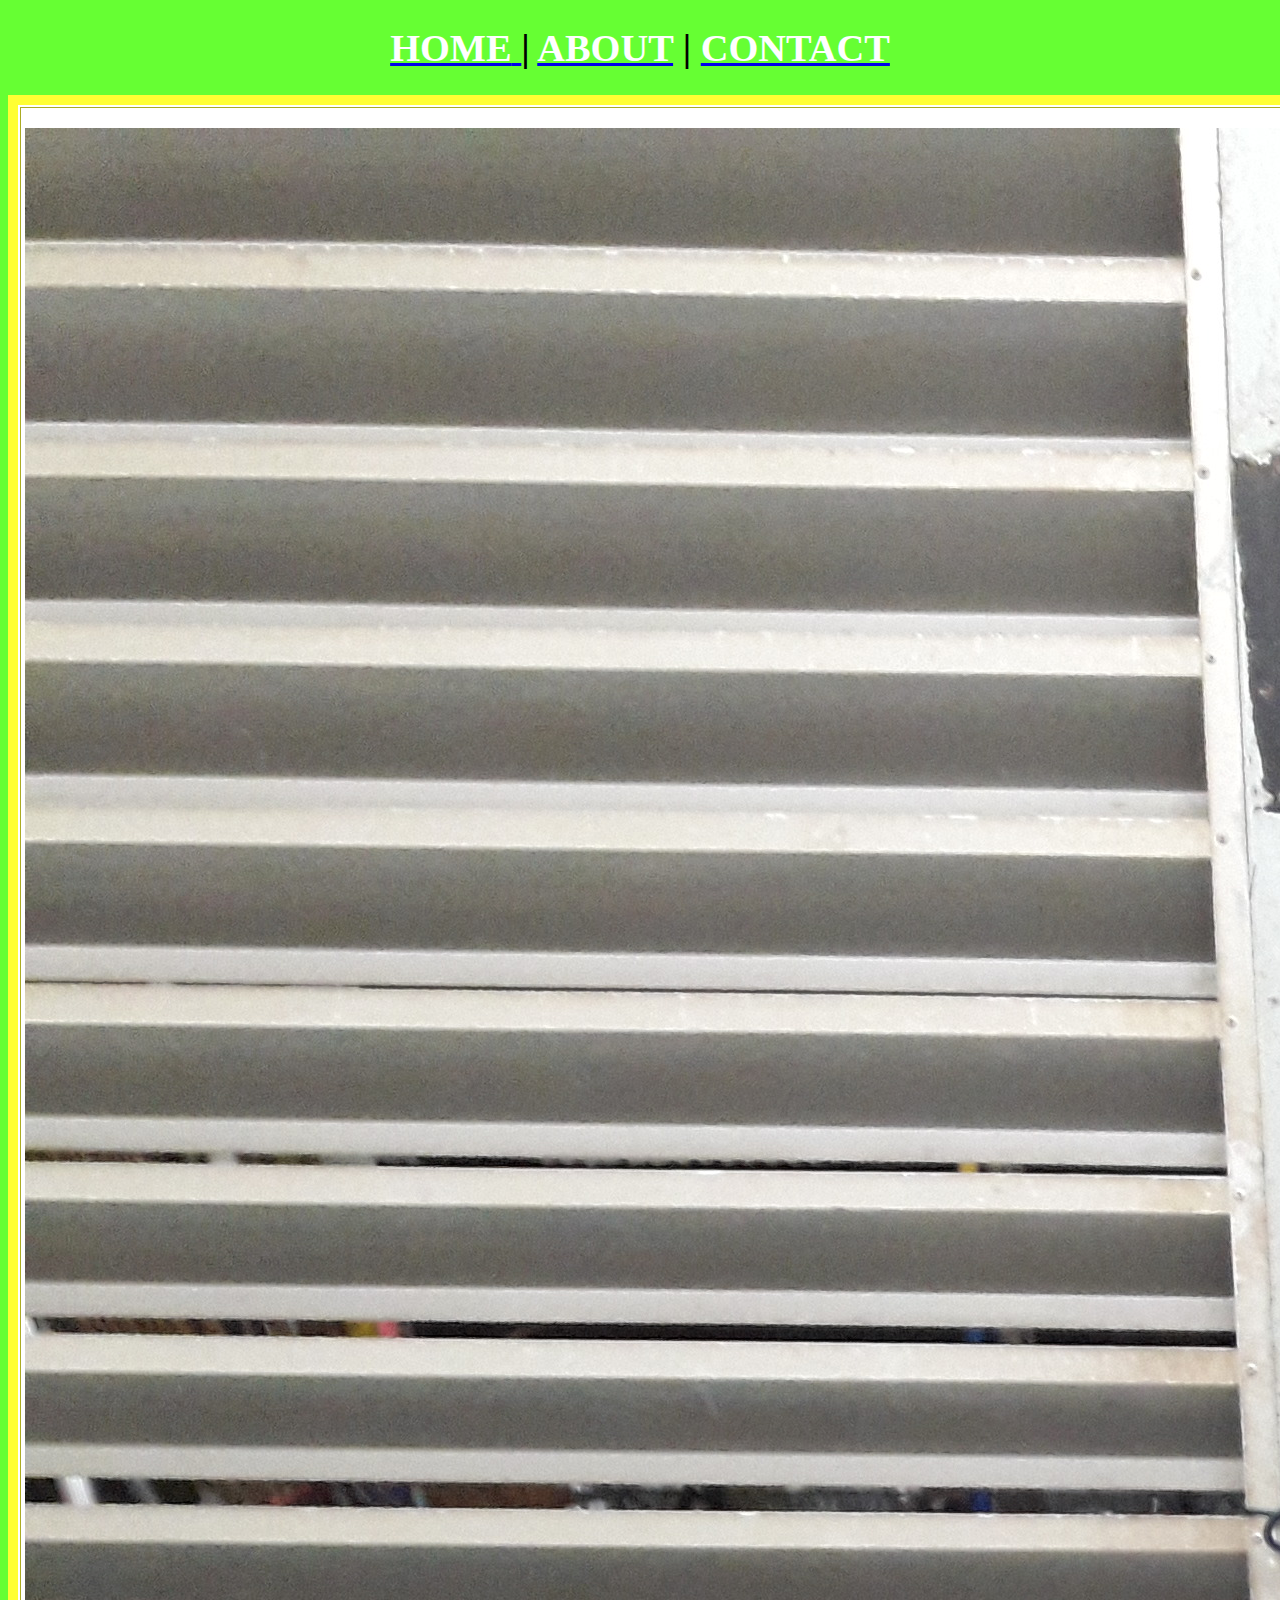
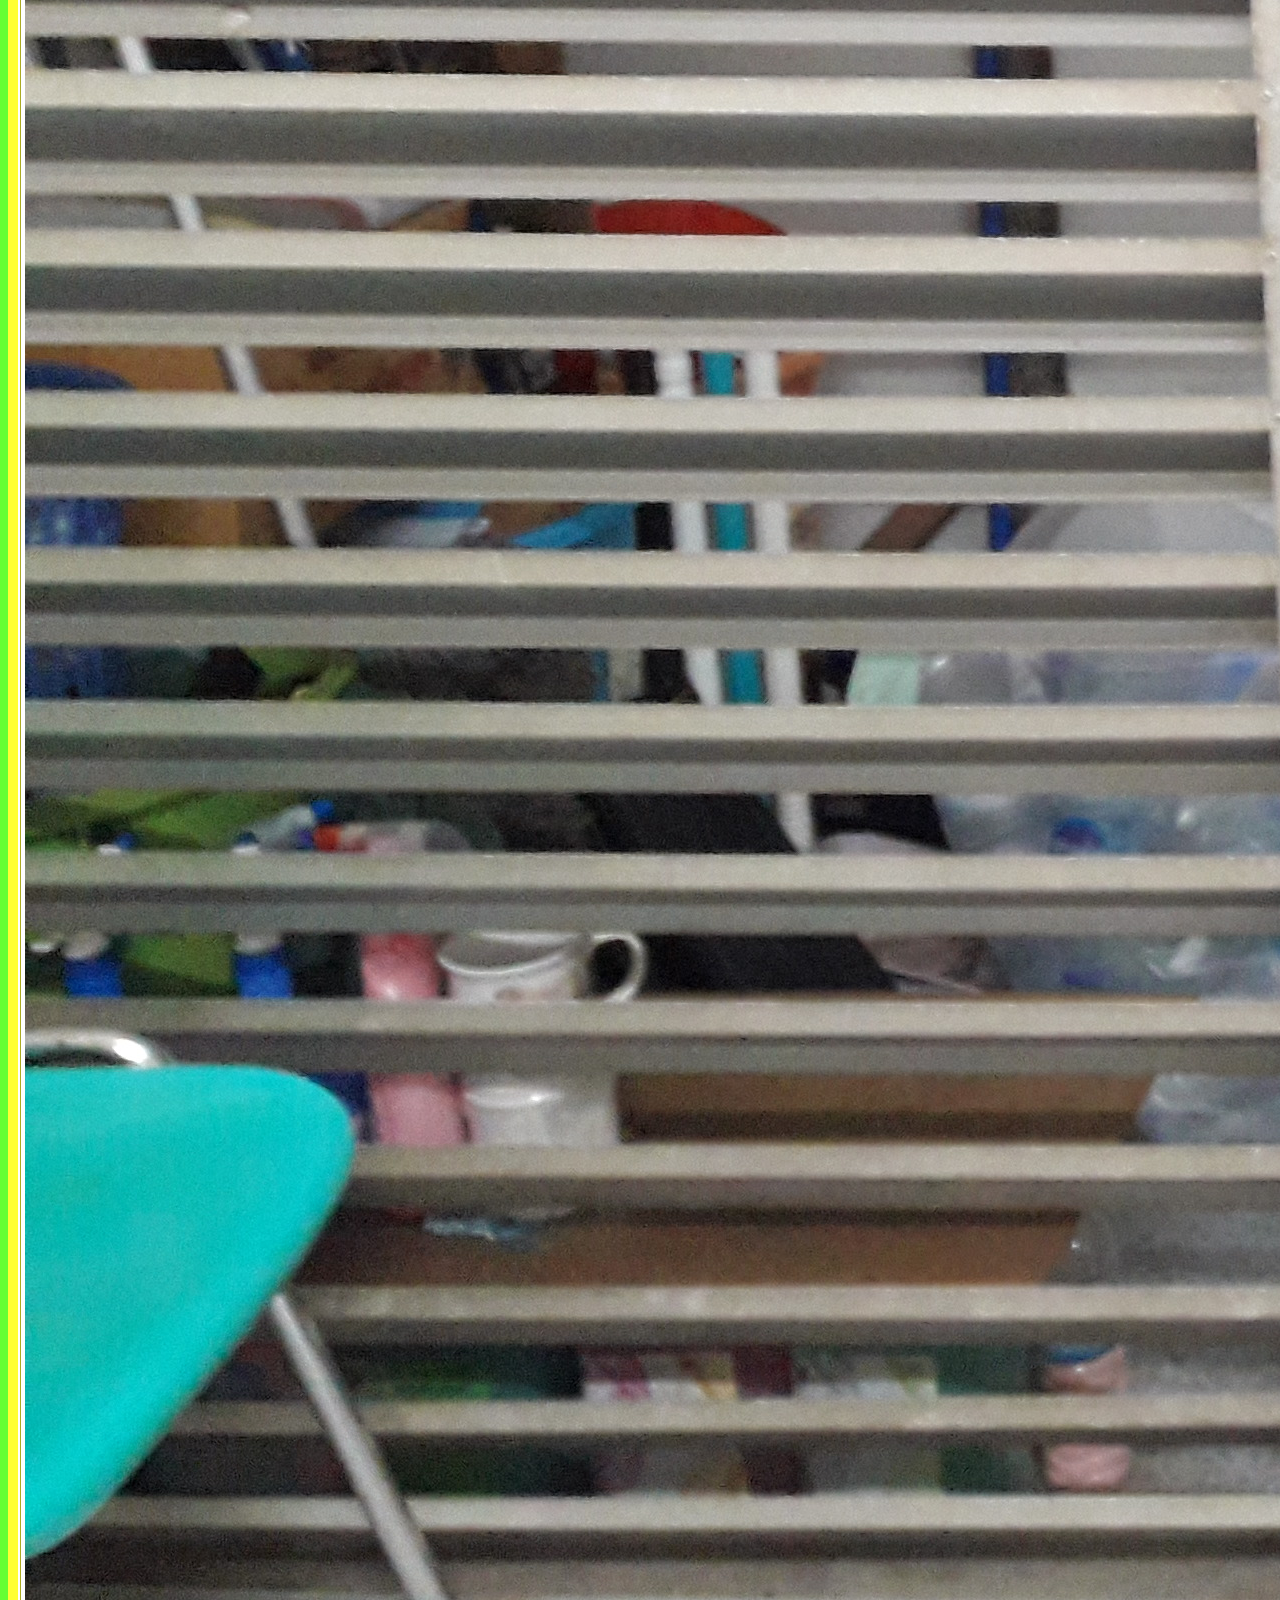
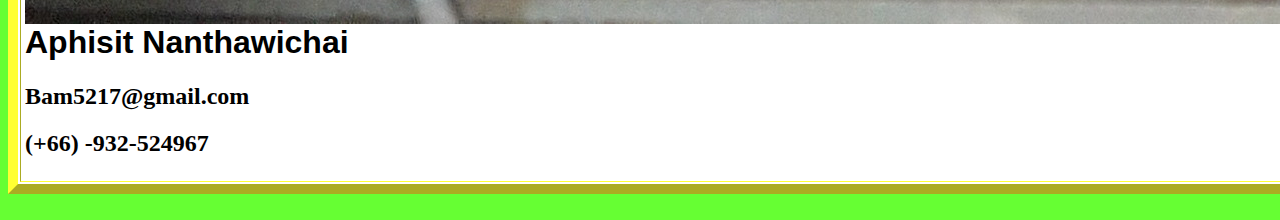
==== contact.html @ 78a828a6 "try" ====
<!DOCTYPE html>
<html lang="en">
<head>
    <meta charset="UTF-8">
    <meta name="viewport" content="width=device-width, initial-scale=1.0">
    <meta http-equiv="X-UA-Compatible" content="ie=edge">
    <link type="text/css" rel="stylesheet" href="css/style.css"/>
    <title>contact</title>
</head>
<body bgcolor="66FF33">
    <div id = "menu" align = "middle">
        <h1><a href = "index.html"><font color =  "white"> HOME</font> </a> | 
        <a href = "gallery.html"><font color = "white">ABOUT</font></a> | 
        <a href = "contact.html"><font color =  "white">CONTACT</font></a></h1>
     </div>

    <center> 
    <table id ="tb" border = "10" width = "1300" height = "200" >
        <tr>
            <td>
                <center>
                <table id ="tb1" border = "0" width = "1200" height = "200">
                    <tr>
                        <td>
                        <p><img src="pic/rename.jpg" alt="hey"  align = "right"></p>
                        <font face ="Comic sans MS"><h1  id="name"> Aphisit Nanthawichai </h1>
                        <h2 id="email">Bam5217@gmail.com</h2>
                        <h2 id="numphone">(+66) -932-524967</h2></font>
                        </td>
                    </tr>
                </table>
            </center>
            </td>
        </tr>
    </table><br>

    <!-- <table id ="cntact" border= "2" width = "1300" height = "200" >
        <tr>
            <td>
                <center>
                    <table border = "0" width = "2000" height = "200">
                        <tr>
                            <td>
                                <h2 id="inf">
                                    <font face = "Comic sans MS">

                                    </font>
                                </h2>
                            </td>
                        </tr>

                    </table>
                </center>
            </td>
        </tr>











    </table> -->

    </center>
</body>
</html>
---- css/style.css ----
/* body {
    background-color: #990000;
} */
#name {
    font-family: 'Gill Sans', 'Gill Sans MT', Calibri, 'Trebuchet MS', sans-serif;
    font-size:xx-large;
    /* color: white; */
}
#menu {
    font-size: larger;
    
}


#tb {
    background-color: white;
    border-color: #FFFF33;

}
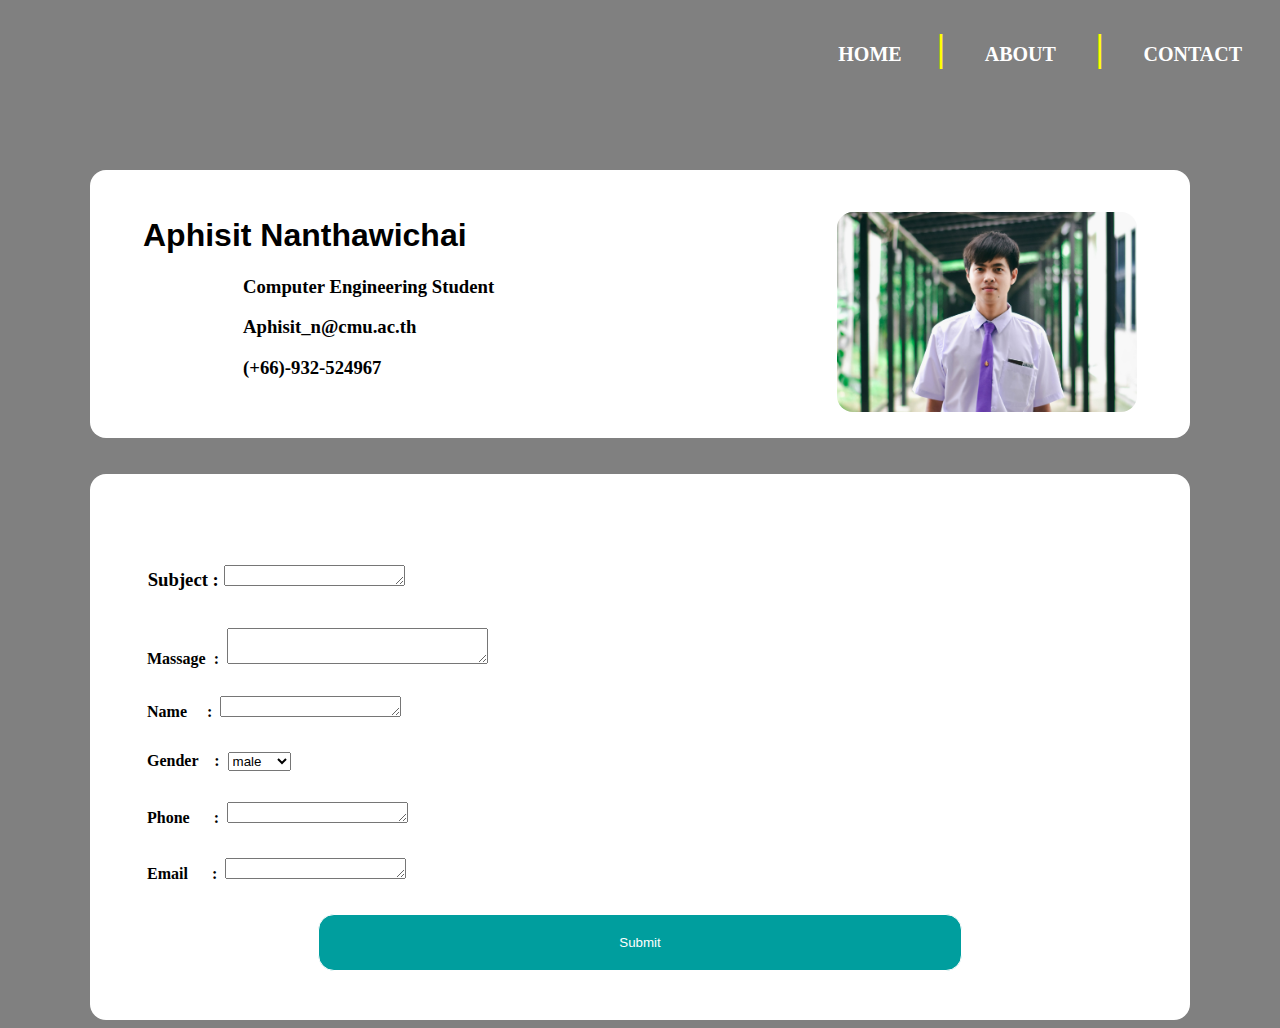
==== commit 0eeb0d94: "hw1" ====
--- a/contact.html
+++ b/contact.html
@@ -7,65 +7,74 @@
     <link type="text/css" rel="stylesheet" href="css/style.css"/>
     <title>contact</title>
 </head>
-<body bgcolor="66FF33">
-    <div id = "menu" align = "middle">
-        <h1><a href = "index.html"><font color =  "white"> HOME</font> </a> | 
-        <a href = "gallery.html"><font color = "white">ABOUT</font></a> | 
-        <a href = "contact.html"><font color =  "white">CONTACT</font></a></h1>
+<body bgcolor="gray">
+    <div id = "menu" align = "right" >
+        <h1><a href = "index.html"> HOME</font> </a> | 
+        <a href = "gallery.html">ABOUT</font></a> | 
+        <a href = "contact.html">CONTACT</font></a></h1>
      </div>
 
-    <center> 
-    <table id ="tb" border = "10" width = "1300" height = "200" >
+     <center>
+        <table id ="tb1" border = "0" width = "1100" height = "200">
+            <tr>
+                <td>
+                    <center>
+                        <table border="0" width = "1000" height = "100">
+                            <tr>
+                                <td>
+                                    <p><img src="pic/1-623.jpg" alt="hey" width = "300px" height = "200px" align = "right"></p>
+                                    <font face ="Comic sans MS"><h1  id="name"> Aphisit Nanthawichai </h1>
+                                    <h3>Computer Engineering Student</h3>
+                                    <h3 id="email" ><a href="mailto:Aphisit_n@cmu.ac.th">Aphisit_n@cmu.ac.th</a></h3>
+                                    <h3 id="numphone">(+66)-932-524967</h3></font>
+                                </td>
+                            </tr
+                        ></table>
+                    </center>
+                </td>
+            </tr>
+        </table><br></center>
+        <center><br>
+
+    <table id ="contact" border= "0" width = "1100" height = "200" >
         <tr>
             <td>
                 <center>
-                <table id ="tb1" border = "0" width = "1200" height = "200">
-                    <tr>
-                        <td>
-                        <p><img src="pic/rename.jpg" alt="hey"  align = "right"></p>
-                        <font face ="Comic sans MS"><h1  id="name"> Aphisit Nanthawichai </h1>
-                        <h2 id="email">Bam5217@gmail.com</h2>
-                        <h2 id="numphone">(+66) -932-524967</h2></font>
-                        </td>
-                    </tr>
-                </table>
-            </center>
-            </td>
-        </tr>
-    </table><br>
-
-    <!-- <table id ="cntact" border= "2" width = "1300" height = "200" >
-        <tr>
-            <td>
-                <center>
-                    <table border = "0" width = "2000" height = "200">
+                    <table border = "0" width = "1000" height = "500">
                         <tr>
-                            <td>
-                                <h2 id="inf">
+                            <td><center>
+                                <table id = "tbinf" border="0" width = "1000" height = "400">
+                                <tr>
+                                <td>
+                
                                     <font face = "Comic sans MS">
-
+                                       <form >
+                                            <pre>
+                                                <h3 id="text"><font face = "Comic sans MS"><b> Subject : <textarea  cols="20" rows="1"> </textarea><br><br></pre>
+                                                
+                                                   <pre><font face = "Comic sans MS"> Massage  :  <textarea  cols="30"> </textarea></font><br><br></pre>
+                                                   <pre><font face = "Comic sans MS"> Name     :  <textarea  cols="20" rows="1"> </textarea><br><br></font></pre>
+                                                   <pre><font face = "Comic sans MS"> Gender    :  <select>
+                                                        <option >male</option>
+                                                        <option >female</option>
+                                                     </select><br><br></font></pre>
+                                                     <pre><font face = "Comic sans MS"> Phone      :  <textarea  cols="20" rows="1"> </textarea><br><br></font></pre>
+                                                     <pre><font face = "Comic sans MS"> Email      :  <textarea  cols="20" rows="1"> </textarea><br><br></b></pre></font>
+                                                </h3>
+                                                <center><input type = "submit" name = "submit" value = "Submit" class="btn" /></center>
+                                            
+                                       </form>
                                     </font>
-                                </h2>
-                            </td>
+                                </td></tr>
+                                </table>
+                            </center></td>
                         </tr>
 
                     </table>
                 </center>
             </td>
         </tr>
-
-
-
-
-
-
-
-
-
-
-
-    </table> -->
-
+    </table>
     </center>
 </body>
 </html>--- a/css/style.css
+++ b/css/style.css
@@ -1,19 +1,168 @@
-/* body {
-    background-color: #990000;
-} */
 #name {
     font-family: 'Gill Sans', 'Gill Sans MT', Calibri, 'Trebuchet MS', sans-serif;
-    font-size:xx-large;
-    /* color: white; */
+    font-size : xx-large;
+    
+
 }
 #menu {
     font-size: larger;
+    color: yellow;
+    margin-left: 20px;
+}
+#menu a{
+    padding: 30px;
+    font-size: 20px;
+    text-decoration: none;
+    color: white;
+    transition:0.6s ease;
+}
+#menu a:hover{
+    color: yellow;
+}
+
+#tb0 {
     
+    margin-top:100px;
+    background-color: white;
+    border-color: white;
+    border-radius: 16px;
+    padding: 20px;
+}
+#tb0 img{
+    border-radius: 16px;
+}
+#tb0 h3{
+    padding-left: 100px;
 }
 
 
-#tb {
+#tb1 {
+    margin-top:100px;
     background-color: white;
-    border-color: #FFFF33;
+    border-color: white;
+    border-radius: 16px;
+    padding: 20px;
 
-}+}
+#tb1 img{
+    border-radius: 16px;
+}
+
+#tb3 {
+    margin-top:20px;
+    background-color: white;
+    border-color: white;
+    border-radius: 16px;
+    padding: 20px;
+}
+
+#tbi {
+    right: right;
+    background-color: rgb(240, 23, 23);
+    padding: 20px;
+}
+#tbi1 {
+    right: right;
+    background-color: yellow;
+    padding: 20px;
+}
+
+#tbg {
+    margin-top:20px;
+    background-color: #CCFFFF;
+    border-radius: 20px;
+    padding: 20px;
+}
+
+#p1 img{
+    border-radius: 16px;
+    
+}
+#gr {
+    font-family: cursive;
+    color:  #CC0066;
+    border-radius: 16px;
+    padding: 20px;
+}
+
+
+#contact {
+    background-color: white;
+    border-radius: 16px;
+    padding: 20px;
+}
+.btn{
+    border: 1px solid white;
+    padding:20px 300px;
+    background-color: rgb(0,158,158);
+    color: white;
+    border-radius: 16px;
+    text-decoration: none;
+    transition:0.6s ease;
+}
+#contact .btn:hover{
+    background-color: rgb(23,6,173);
+    color: white;
+}
+#tb1 h3{
+    padding-left: 100px;
+}
+
+#P {
+    font-family: 'Gill Sans', 'Gill Sans MT', Calibri, 'Trebuchet MS', sans-serif;
+    color: yellow;
+}
+
+
+#tb2 {
+     color: white;
+}
+
+#E {
+    font-family: 'Gill Sans', 'Gill Sans MT', Calibri, 'Trebuchet MS', sans-serif;
+    color: red;
+}
+
+#tb3 {
+    margin-top:20px;
+    background-color: white;
+    border-color: white;
+    border-radius: 16px;
+    padding: 20px;
+}
+
+#email {
+    color: black;
+}
+#email a{
+    
+    text-decoration: none;
+    color: black;
+    transition:0.6s ease;
+}
+#email a:hover{
+    color:yellow;
+}
+
+#gel {
+    color: #33FF00;
+}
+
+#tb0 {
+    
+    margin-top:100px;
+    background-color: white;
+    border-color: white;
+    border-radius: 16px;
+    padding: 20px;
+}
+#tb0 img{
+    border-radius: 16px;
+}
+#tb0 h3{
+    padding-left: 100px;
+}
+
+
+
+
